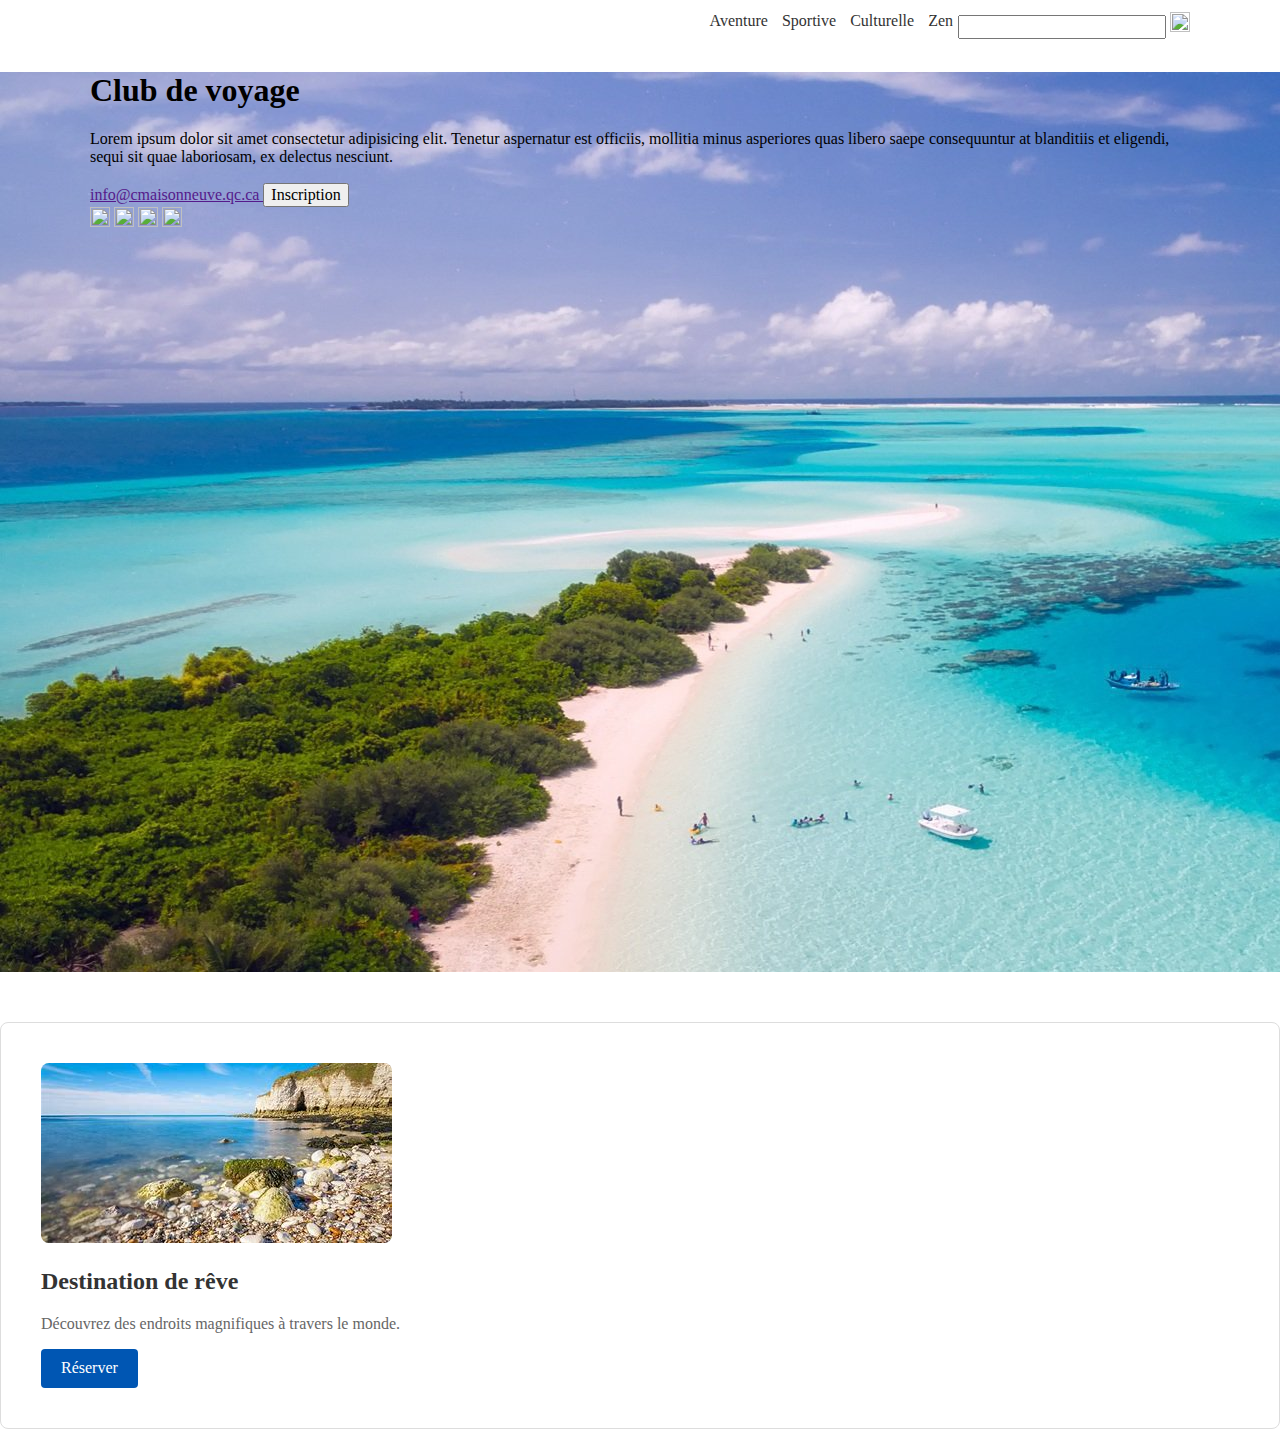
==== index.htm @ 4a324b79 "depot des ressources general" ====
<!DOCTYPE html>
<html lang="en">
<head>
    <meta charset="UTF-8">
    <meta name="viewport" content="width=device-width, initial-scale=1.0">
    <title>4W4-Voyage</title>
    <link rel="stylesheet" href="normalize.css">
    <link rel="stylesheet" href="style.css">
</head>
<body>
    <header>
        <div class="entete global">
            <figure class="entete__logo">
                <img src="" alt="">
            </figure>
            <div class="entete__nav">
                <nav class="entete__menu">
                    <ul class="menu">
                        <li class="menu__li">
                            <a class="menu__a" href="#">Aventure</a>
                        </li>
                        <li class="menu__li">
                            <a class="menu__a" href="#">Sportive</a>
                        </li>
                        <li class="menu__li">
                            <a class="menu__a"  href="#">Culturelle</a>
                        </li>
                        <li class="menu__li">
                            <a  class="menu__a" href="#">Zen</a>
                        </li>
                    </ul>
                </nav>
                <div class="entete__recherche">
                    <form action="" class="recherche">
                        <input type="text" class="recherche__input">
                        <img src="https://s2.svgbox.net/hero-outline.svg?ic=search&color=000" width="20" height="20">
                    </form>
                </div>
            </div>
        </div>
    </header>
    <section class="hero">
        <div class="hero__contenu global">
            <h1 class="hero__titre">
                Club de voyage
            </h1>
            <p class="hero__description">
                Lorem ipsum dolor sit amet consectetur adipisicing elit. Tenetur aspernatur est officiis, mollitia minus asperiores quas libero saepe consequuntur at blanditiis et eligendi, sequi sit quae laboriosam, ex delectus nesciunt.
            </p>
            <a href="" class="hero__courriel">
                info@cmaisonneuve.qc.ca
            </a>
            <button class="hero__bouton">
                Inscription
            </button>
            <div class="hero__icone-app">
                <img src="https://s2.svgbox.net/social.svg?ic=facebook&color=000000" width="20" height="20">
                <img src="https://s2.svgbox.net/social.svg?ic=linkedin&color=000000" width="20" height="20">
                <img src="https://s2.svgbox.net/social.svg?ic=paypal&color=000000" width="20" height="20">
                <img src="https://s2.svgbox.net/social.svg?ic=stackoverflow&color=000000" width="20" height="20">
            </div>
        </div>
    </section>
    <section class="galerie">
        <figure class="galerie__fig">
            <img src="" alt="">
        </figure>
    </section>
 
    <section class="promotion">
        <div class="carte carte--grande">
            <div class="carte__image">
                <img src="images/img1.jpg" alt="Image de voyage">
            </div>
            <div class="carte__contenu">
                <h2 class="carte__titre">Destination de rêve</h2>
                <p class="carte__description">Découvrez des endroits magnifiques à travers le monde.</p>
                <button class="carte__bouton carte__bouton--actif">Réserver</button>
            </div>
        </div>
    </section>
</body>
</html>
---- style.css ----
@charset "UTF-8";
/*
Theme Name: 4W4 - Eddy Martin
Theme URI: https://referenced.ca
Author: Eddy Martin
Author URI: https://github.com/eddytuto
Description: Thème de base développer dans le cadre du cours 4W4
Version: 1.0
Tested up to: 6.2
Requires PHP: 7.0
License: GNU General Public License v2 or later
License URI: http://www.gnu.org/licenses/gpl-2.0.html
Text Domain: 4w4-eddy
*/
/* /////////////////////
Les Variables
//////////////////////// */
/* /////////////////////////
Les composants
/////////////////////////// */
/* /////////////////////////////////////////// menu principal */
.menu {
  margin: 0;
  padding: 0;
  list-style-type: none;
}
.menu__li {
  display: inline-block;
}
.menu__a {
  color: #333;
  text-decoration: none;
  padding: 2px 5px;
}

/* *******************
Le composant .carte
********************** */
.carte {
  border: 1px solid #ddd;
  padding: 20px;
  border-radius: 8px;
}
.carte--grande {
  padding: 40px;
}
.carte__image img {
  max-width: 100%;
  border-radius: 8px;
}
.carte__contenu {
  margin-top: 15px;
}
.carte__titre {
  font-size: 24px;
  color: #333;
}
.carte__description {
  font-size: 16px;
  color: #666;
}
.carte__bouton {
  padding: 10px 20px;
  background-color: #007bff;
  color: #fff;
  border: none;
  border-radius: 4px;
  cursor: pointer;
}
.carte__bouton--actif {
  background-color: #0056b3;
}
.carte__bouton:hover {
  background-color: #0056b3;
}

/* /////////////////////////
Layout 
/////////////////////////// */
.global {
  margin: 0 auto;
  max-width: 1100px;
}

.hero {
  min-height: 100vh;
  background-image: url("images/maldives.jpg");
}

.entete {
  display: flex;
  justify-content: space-between;
  align-items: center;
}
.entete__nav {
  display: flex;
}/*# sourceMappingURL=style.css.map */
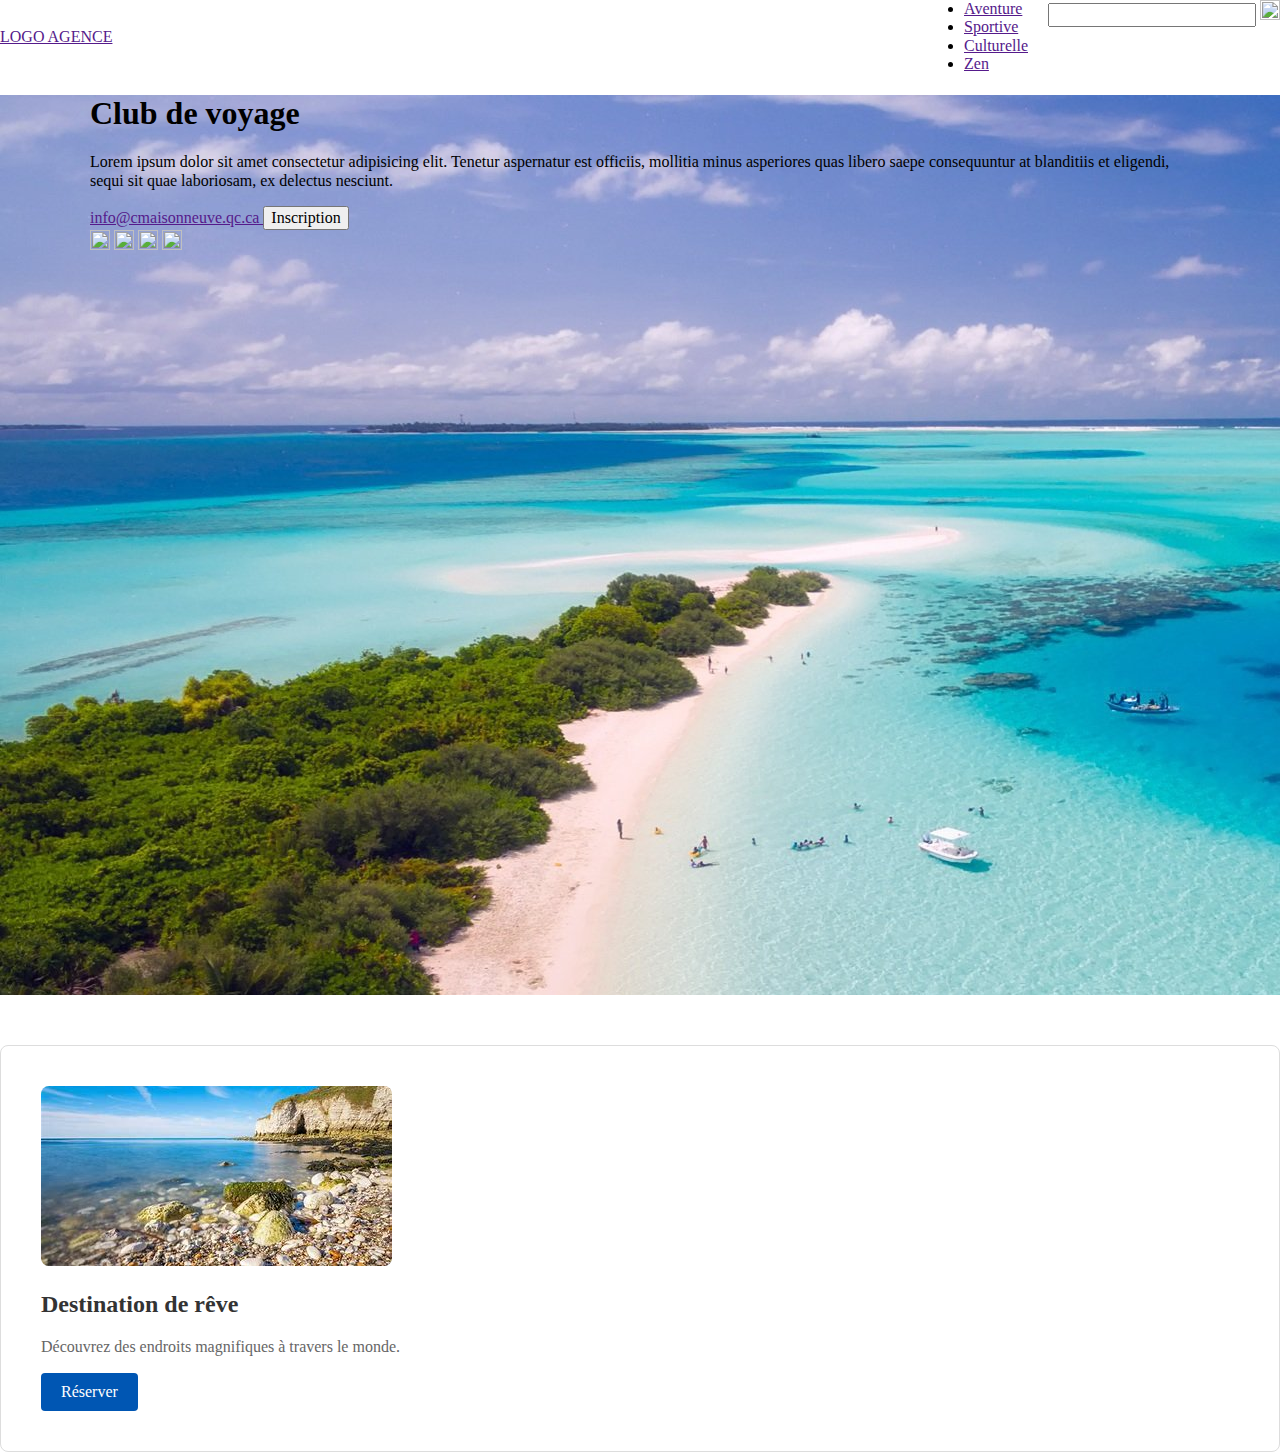
==== commit 7f96a7fd: "change header" ====
--- a/index.htm
+++ b/index.htm
@@ -5,11 +5,26 @@
     <meta name="viewport" content="width=device-width, initial-scale=1.0">
     <title>4W4-Voyage</title>
     <link rel="stylesheet" href="normalize.css">
-    <link rel="stylesheet" href="style.css">
+    <!--link rel="stylesheet" href="style.css"-->
+    <link rel="stylesheet" href="assets/css/style.css">
 </head>
 <body>
-    <header>
-        <div class="entete global">
+    <header class="header">
+        <a href=""> LOGO AGENCE</a>
+        <div class="header__nav">
+            <nav class="nav">
+                    <li class="nav__item" ><a class="nav_link nav_link-active" href="">Aventure</a></li>
+                    <li class="nav__item" ><a class="nav_link" href="">Sportive</a></li>
+                    <li class="nav__item" ><a class="nav_link" href="">Culturelle</a></li>
+                    <li class="nav__item" ><a class="nav_link" href="">Zen</a></li>
+                </ul>
+            </nav>
+            <form action="" class="header__search">
+                <input type="text" class="recherche__input">
+                <img src="https://s2.svgbox.net/hero-outline.svg?ic=search&color=000" width="20" height="20">
+            </form>
+        </div>
+        <!-- <div class="entete global">
             <figure class="entete__logo">
                 <img src="" alt="">
             </figure>
@@ -37,7 +52,7 @@
                     </form>
                 </div>
             </div>
-        </div>
+        </div> -->
     </header>
     <section class="hero">
         <div class="hero__contenu global">
--- a/assets/css/style.css
+++ b/assets/css/style.css
@@ -0,0 +1,82 @@
+/*
+Theme Name: TekGeek_dev
+Theme URI: 
+Author: Mathieu Nicolas
+Author URI: https://github.com/TekGeekdev/wp-club-de-voyage
+Description: theme wordpress tp-01
+Version: 1.0
+Tested up to: 6.2
+Requires PHP: 7.0
+License: GNU General Public License v2 or later
+License URI: http://www.gnu.org/licenses/gpl-2.0.html
+Text Domain: 4w4-eddy
+*/
+/* /////////////////////
+Les Variables
+//////////////////////// */
+/* /////////////////////////
+Les composants
+/////////////////////////// */
+/* *******************
+Le composant .carte
+********************** */
+.carte {
+  border: 1px solid #ddd;
+  padding: 20px;
+  border-radius: 8px;
+}
+.carte--grande {
+  padding: 40px;
+}
+.carte__image img {
+  max-width: 100%;
+  border-radius: 8px;
+}
+.carte__contenu {
+  margin-top: 15px;
+}
+.carte__titre {
+  font-size: 24px;
+  color: #333;
+}
+.carte__description {
+  font-size: 16px;
+  color: #666;
+}
+.carte__bouton {
+  padding: 10px 20px;
+  background-color: #007bff;
+  color: #fff;
+  border: none;
+  border-radius: 4px;
+  cursor: pointer;
+}
+.carte__bouton--actif {
+  background-color: #0056b3;
+}
+.carte__bouton:hover {
+  background-color: #0056b3;
+}
+
+/* /////////////////////////
+Layout 
+/////////////////////////// */
+.global {
+  margin: 0 auto;
+  max-width: 1100px;
+}
+
+.hero {
+  min-height: 100vh;
+  background-image: url("../images/maldives.jpg");
+}
+
+.header {
+  display: flex;
+  justify-content: space-between;
+  align-items: center;
+}
+.header__nav {
+  display: flex;
+  gap: 20px;
+}/*# sourceMappingURL=style.css.map */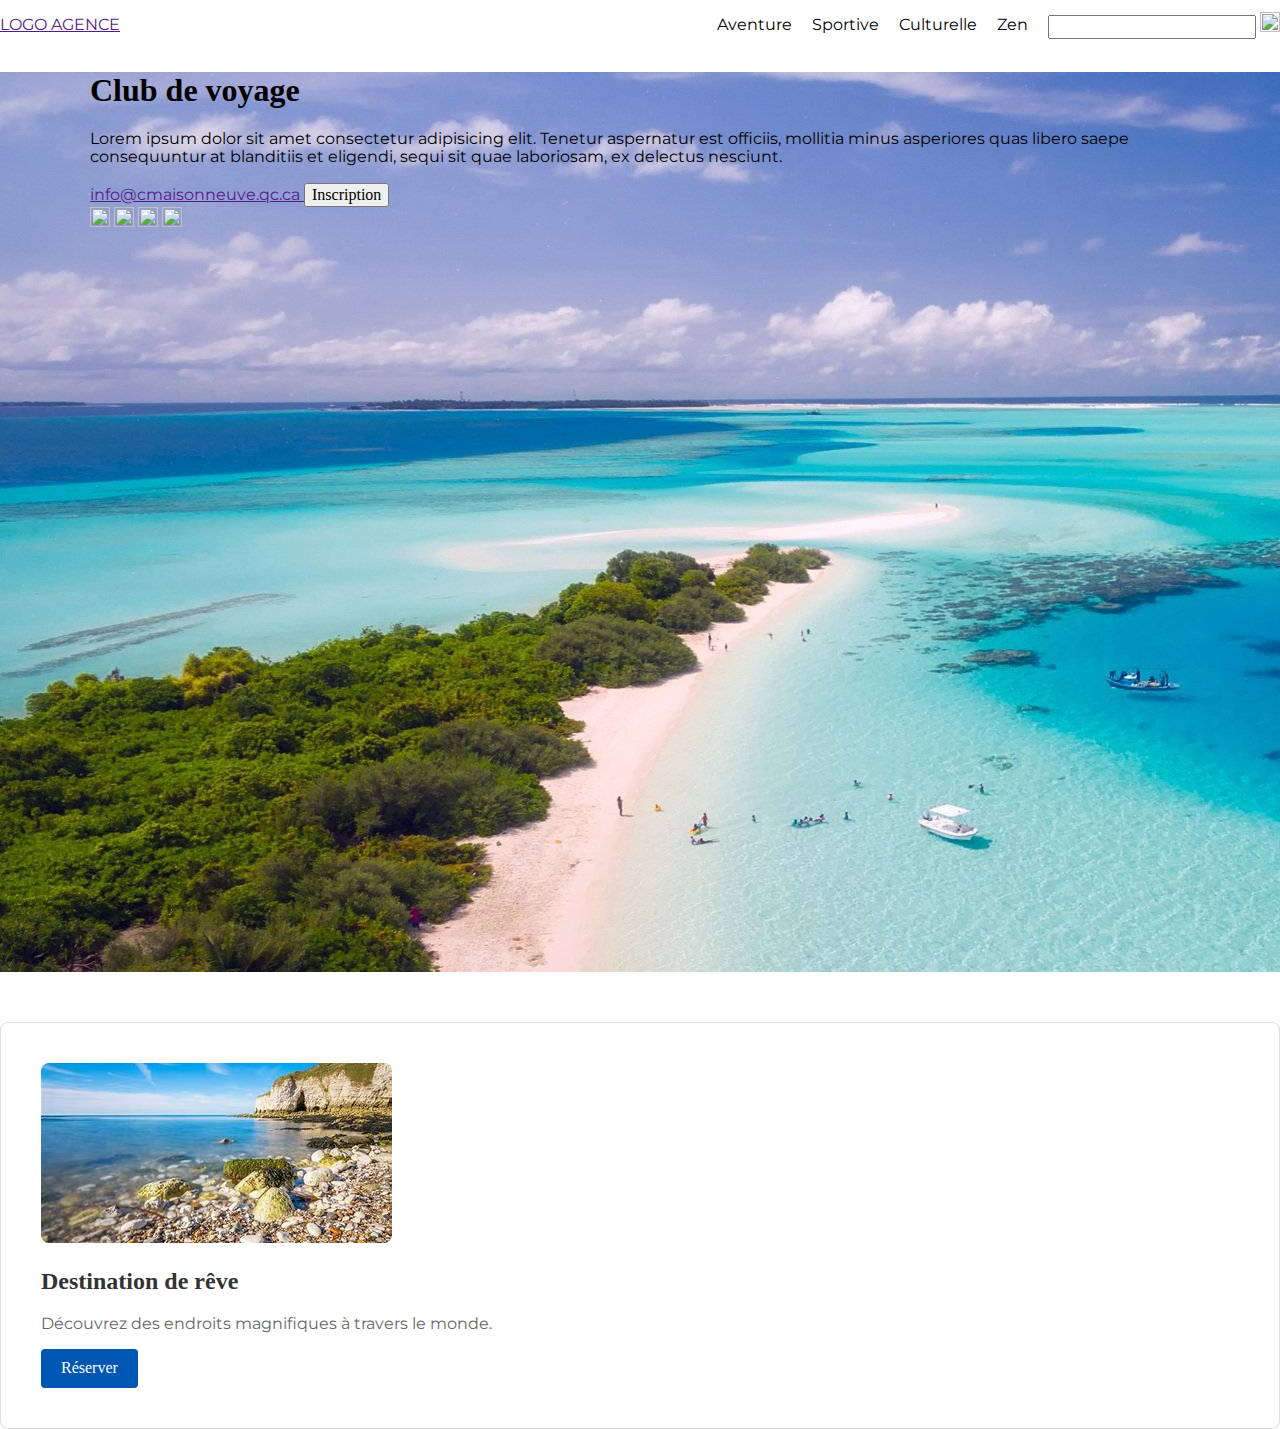
==== commit cd392e00: "ajout fichier global" ====
--- a/index.htm
+++ b/index.htm
@@ -7,12 +7,16 @@
     <link rel="stylesheet" href="normalize.css">
     <!--link rel="stylesheet" href="style.css"-->
     <link rel="stylesheet" href="assets/css/style.css">
+    <link rel="preconnect" href="https://fonts.googleapis.com">
+<link rel="preconnect" href="https://fonts.gstatic.com" crossorigin>
+<link href="https://fonts.googleapis.com/css2?family=Montserrat:ital,wght@0,100..900;1,100..900&family=Sriracha&display=swap" rel="stylesheet">
 </head>
 <body>
     <header class="header">
         <a href=""> LOGO AGENCE</a>
         <div class="header__nav">
             <nav class="nav">
+                <ul class="nav_list">
                     <li class="nav__item" ><a class="nav_link nav_link-active" href="">Aventure</a></li>
                     <li class="nav__item" ><a class="nav_link" href="">Sportive</a></li>
                     <li class="nav__item" ><a class="nav_link" href="">Culturelle</a></li>
@@ -24,35 +28,6 @@
                 <img src="https://s2.svgbox.net/hero-outline.svg?ic=search&color=000" width="20" height="20">
             </form>
         </div>
-        <!-- <div class="entete global">
-            <figure class="entete__logo">
-                <img src="" alt="">
-            </figure>
-            <div class="entete__nav">
-                <nav class="entete__menu">
-                    <ul class="menu">
-                        <li class="menu__li">
-                            <a class="menu__a" href="#">Aventure</a>
-                        </li>
-                        <li class="menu__li">
-                            <a class="menu__a" href="#">Sportive</a>
-                        </li>
-                        <li class="menu__li">
-                            <a class="menu__a"  href="#">Culturelle</a>
-                        </li>
-                        <li class="menu__li">
-                            <a  class="menu__a" href="#">Zen</a>
-                        </li>
-                    </ul>
-                </nav>
-                <div class="entete__recherche">
-                    <form action="" class="recherche">
-                        <input type="text" class="recherche__input">
-                        <img src="https://s2.svgbox.net/hero-outline.svg?ic=search&color=000" width="20" height="20">
-                    </form>
-                </div>
-            </div>
-        </div> -->
     </header>
     <section class="hero">
         <div class="hero__contenu global">
--- a/assets/css/style.css
+++ b/assets/css/style.css
@@ -12,11 +12,36 @@
 Text Domain: 4w4-eddy
 */
 /* /////////////////////
+Les Bases
+//////////////////////// */
+a, p {
+  font-family: "Montserrat", serif;
+  font-style: normal;
+}
+
+h1 .sriracha-regular, h2 .sriracha-regular, h3 .sriracha-regular, h4 .sriracha-regular {
+  font-family: "Sriracha", serif;
+  font-weight: 400;
+  font-style: normal;
+}
+
+/* /////////////////////
 Les Variables
 //////////////////////// */
 /* /////////////////////////
 Les composants
 /////////////////////////// */
+.nav_list {
+  display: flex;
+  gap: 20px;
+  list-style-type: none;
+}
+
+.nav_link {
+  text-decoration: none;
+  color: black;
+}
+
 /* *******************
 Le composant .carte
 ********************** */
@@ -79,4 +104,5 @@
 .header__nav {
   display: flex;
   gap: 20px;
+  align-items: center;
 }/*# sourceMappingURL=style.css.map */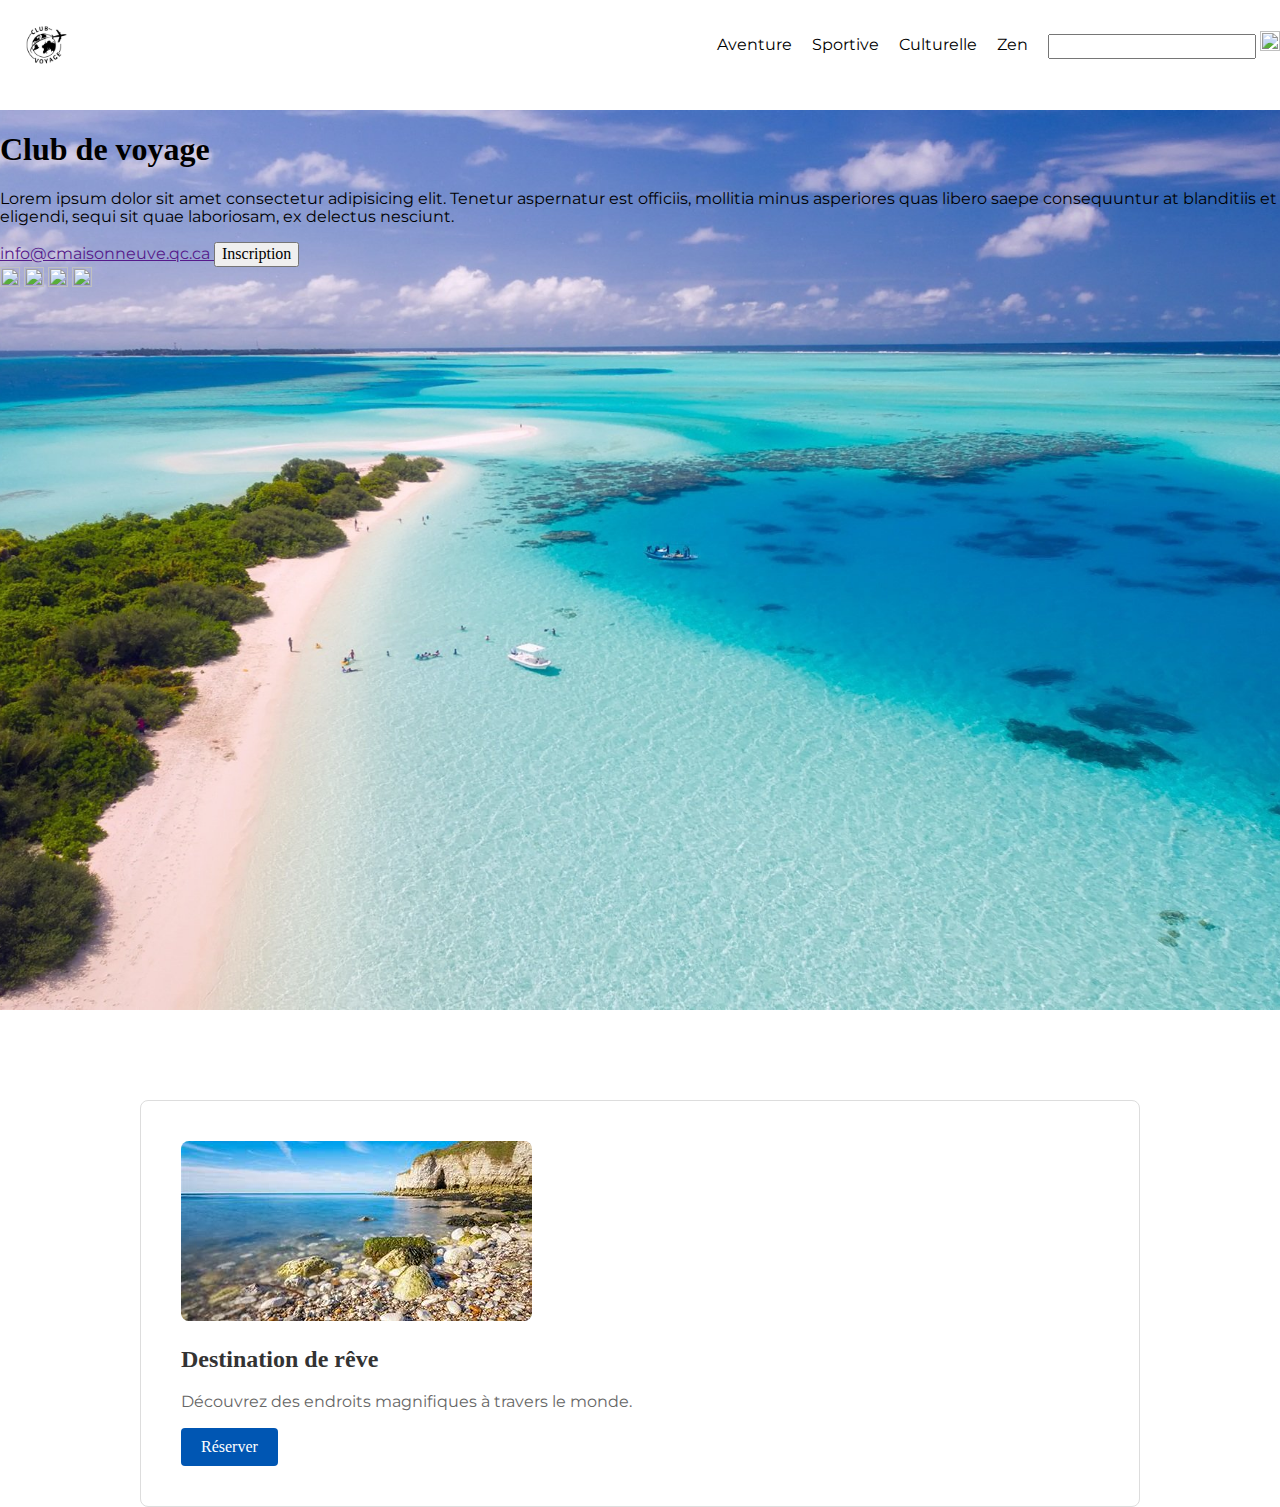
==== commit 2469a737: "update header" ====
--- a/index.htm
+++ b/index.htm
@@ -11,9 +11,9 @@
 <link rel="preconnect" href="https://fonts.gstatic.com" crossorigin>
 <link href="https://fonts.googleapis.com/css2?family=Montserrat:ital,wght@0,100..900;1,100..900&family=Sriracha&display=swap" rel="stylesheet">
 </head>
-<body>
+<body class="wrapper">
     <header class="header">
-        <a href=""> LOGO AGENCE</a>
+        <img class="header__logo" src="assets/images/Club.png" alt="logo du site">
         <div class="header__nav">
             <nav class="nav">
                 <ul class="nav_list">
@@ -29,45 +29,46 @@
             </form>
         </div>
     </header>
-    <section class="hero">
-        <div class="hero__contenu global">
-            <h1 class="hero__titre">
-                Club de voyage
-            </h1>
-            <p class="hero__description">
-                Lorem ipsum dolor sit amet consectetur adipisicing elit. Tenetur aspernatur est officiis, mollitia minus asperiores quas libero saepe consequuntur at blanditiis et eligendi, sequi sit quae laboriosam, ex delectus nesciunt.
-            </p>
-            <a href="" class="hero__courriel">
-                info@cmaisonneuve.qc.ca
-            </a>
-            <button class="hero__bouton">
-                Inscription
-            </button>
-            <div class="hero__icone-app">
-                <img src="https://s2.svgbox.net/social.svg?ic=facebook&color=000000" width="20" height="20">
-                <img src="https://s2.svgbox.net/social.svg?ic=linkedin&color=000000" width="20" height="20">
-                <img src="https://s2.svgbox.net/social.svg?ic=paypal&color=000000" width="20" height="20">
-                <img src="https://s2.svgbox.net/social.svg?ic=stackoverflow&color=000000" width="20" height="20">
+    <main>
+        <section class="hero full-bleed">
+            <div class="hero__contenu">
+                <h1 class="hero__titre">
+                    Club de voyage
+                </h1>
+                <p class="hero__description">
+                    Lorem ipsum dolor sit amet consectetur adipisicing elit. Tenetur aspernatur est officiis, mollitia minus asperiores quas libero saepe consequuntur at blanditiis et eligendi, sequi sit quae laboriosam, ex delectus nesciunt.
+                </p>
+                <a href="" class="hero__courriel">
+                    info@cmaisonneuve.qc.ca
+                </a>
+                <button class="hero__bouton">
+                    Inscription
+                </button>
+                <div class="hero__icone-app">
+                    <img src="https://s2.svgbox.net/social.svg?ic=facebook&color=000000" width="20" height="20">
+                    <img src="https://s2.svgbox.net/social.svg?ic=linkedin&color=000000" width="20" height="20">
+                    <img src="https://s2.svgbox.net/social.svg?ic=paypal&color=000000" width="20" height="20">
+                    <img src="https://s2.svgbox.net/social.svg?ic=stackoverflow&color=000000" width="20" height="20">
+                </div>
             </div>
-        </div>
-    </section>
-    <section class="galerie">
-        <figure class="galerie__fig">
-            <img src="" alt="">
-        </figure>
-    </section>
- 
-    <section class="promotion">
-        <div class="carte carte--grande">
-            <div class="carte__image">
-                <img src="images/img1.jpg" alt="Image de voyage">
+        </section>
+        <section class="galerie">
+            <figure class="galerie__fig">
+                <img src="" alt="">
+            </figure>
+        </section>
+        <section class="promotion">
+            <div class="carte carte--grande">
+                <div class="carte__image">
+                    <img src="images/img1.jpg" alt="Image de voyage">
+                </div>
+                <div class="carte__contenu">
+                    <h2 class="carte__titre">Destination de rêve</h2>
+                    <p class="carte__description">Découvrez des endroits magnifiques à travers le monde.</p>
+                    <button class="carte__bouton carte__bouton--actif">Réserver</button>
+                </div>
             </div>
-            <div class="carte__contenu">
-                <h2 class="carte__titre">Destination de rêve</h2>
-                <p class="carte__description">Découvrez des endroits magnifiques à travers le monde.</p>
-                <button class="carte__bouton carte__bouton--actif">Réserver</button>
-            </div>
-        </div>
-    </section>
+        </section>
+    </main>
 </body>
 </html>--- a/assets/css/style.css
+++ b/assets/css/style.css
@@ -1,3 +1,4 @@
+@charset "UTF-8";
 /*
 Theme Name: TekGeek_dev
 Theme URI: 
@@ -83,12 +84,39 @@
   background-color: #0056b3;
 }
 
+.hero {
+  min-height: 100vh;
+  width: 100%;
+  background-size: cover;
+  background-position: center;
+  margin: 0; /* Supprime les marges éventuelles */
+}
+
 /* /////////////////////////
 Layout 
 /////////////////////////// */
-.global {
-  margin: 0 auto;
-  max-width: 1100px;
+body {
+  display: grid;
+  grid-template-columns: 1fr min(100% - 40px, 1000px) 1fr;
+  gap: 20px;
+}
+
+body > * {
+  grid-column: 1/-1;
+}
+
+main {
+  display: grid;
+  grid-template-columns: subgrid;
+  gap: 20px;
+}
+
+main > * {
+  grid-column: 2;
+}
+
+.full-bleed {
+  grid-column: 1/-1;
 }
 
 .hero {
@@ -101,6 +129,9 @@
   justify-content: space-between;
   align-items: center;
 }
+.header__logo {
+  max-width: 90px;
+}
 .header__nav {
   display: flex;
   gap: 20px;
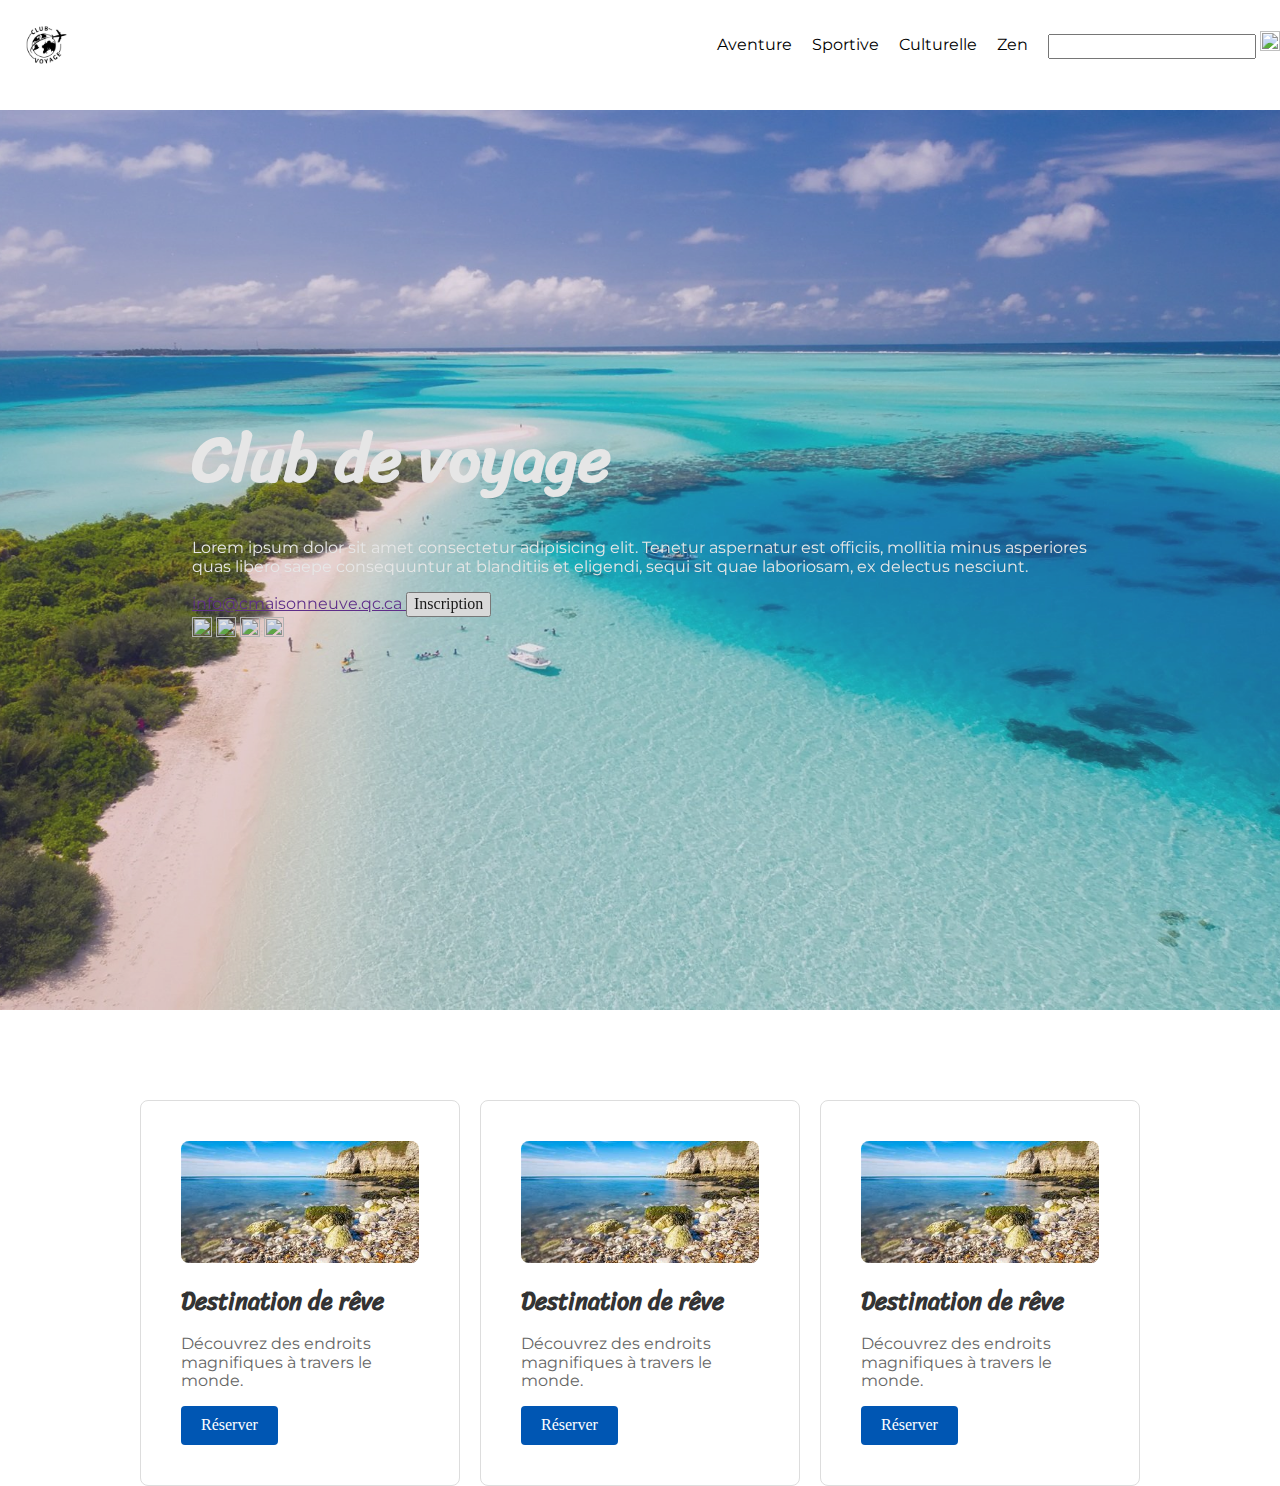
==== commit 2b4a53b4: "update hero and cards" ====
--- a/index.htm
+++ b/index.htm
@@ -57,10 +57,30 @@
                 <img src="" alt="">
             </figure>
         </section>
-        <section class="promotion">
+        <section class="grid_cartes">
             <div class="carte carte--grande">
                 <div class="carte__image">
-                    <img src="images/img1.jpg" alt="Image de voyage">
+                    <img src="assets/images/img1.jpg" alt="Image de voyage">
+                </div>
+                <div class="carte__contenu">
+                    <h2 class="carte__titre">Destination de rêve</h2>
+                    <p class="carte__description">Découvrez des endroits magnifiques à travers le monde.</p>
+                    <button class="carte__bouton carte__bouton--actif">Réserver</button>
+                </div>
+            </div>
+            <div class="carte carte--grande">
+                <div class="carte__image">
+                    <img src="assets/images/img1.jpg" alt="Image de voyage">
+                </div>
+                <div class="carte__contenu">
+                    <h2 class="carte__titre">Destination de rêve</h2>
+                    <p class="carte__description">Découvrez des endroits magnifiques à travers le monde.</p>
+                    <button class="carte__bouton carte__bouton--actif">Réserver</button>
+                </div>
+            </div>
+            <div class="carte carte--grande">
+                <div class="carte__image">
+                    <img src="assets/images/img1.jpg" alt="Image de voyage">
                 </div>
                 <div class="carte__contenu">
                     <h2 class="carte__titre">Destination de rêve</h2>
--- a/assets/css/style.css
+++ b/assets/css/style.css
@@ -1,4 +1,3 @@
-@charset "UTF-8";
 /*
 Theme Name: TekGeek_dev
 Theme URI: 
@@ -20,10 +19,8 @@
   font-style: normal;
 }
 
-h1 .sriracha-regular, h2 .sriracha-regular, h3 .sriracha-regular, h4 .sriracha-regular {
+h1, h2, h3, h3 {
   font-family: "Sriracha", serif;
-  font-weight: 400;
-  font-style: normal;
 }
 
 /* /////////////////////
@@ -85,11 +82,26 @@
 }
 
 .hero {
+  position: relative;
   min-height: 100vh;
   width: 100%;
+  background-image: url("../images/maldives.jpg");
   background-size: cover;
   background-position: center;
-  margin: 0; /* Supprime les marges éventuelles */
+  margin: 0;
+  filter: contrast(80%);
+}
+.hero__contenu {
+  position: absolute;
+  top: 30%;
+  left: 15%;
+  max-width: 900px;
+  margin-inline: auto;
+  color: white;
+}
+
+.hero__titre {
+  font-size: 4rem;
 }
 
 /* /////////////////////////
@@ -119,9 +131,10 @@
   grid-column: 1/-1;
 }
 
-.hero {
-  min-height: 100vh;
-  background-image: url("../images/maldives.jpg");
+.grid_cartes {
+  display: grid;
+  grid-template-columns: repeat(auto-fit, minmax(40ch, 1fr));
+  gap: 20px;
 }
 
 .header {
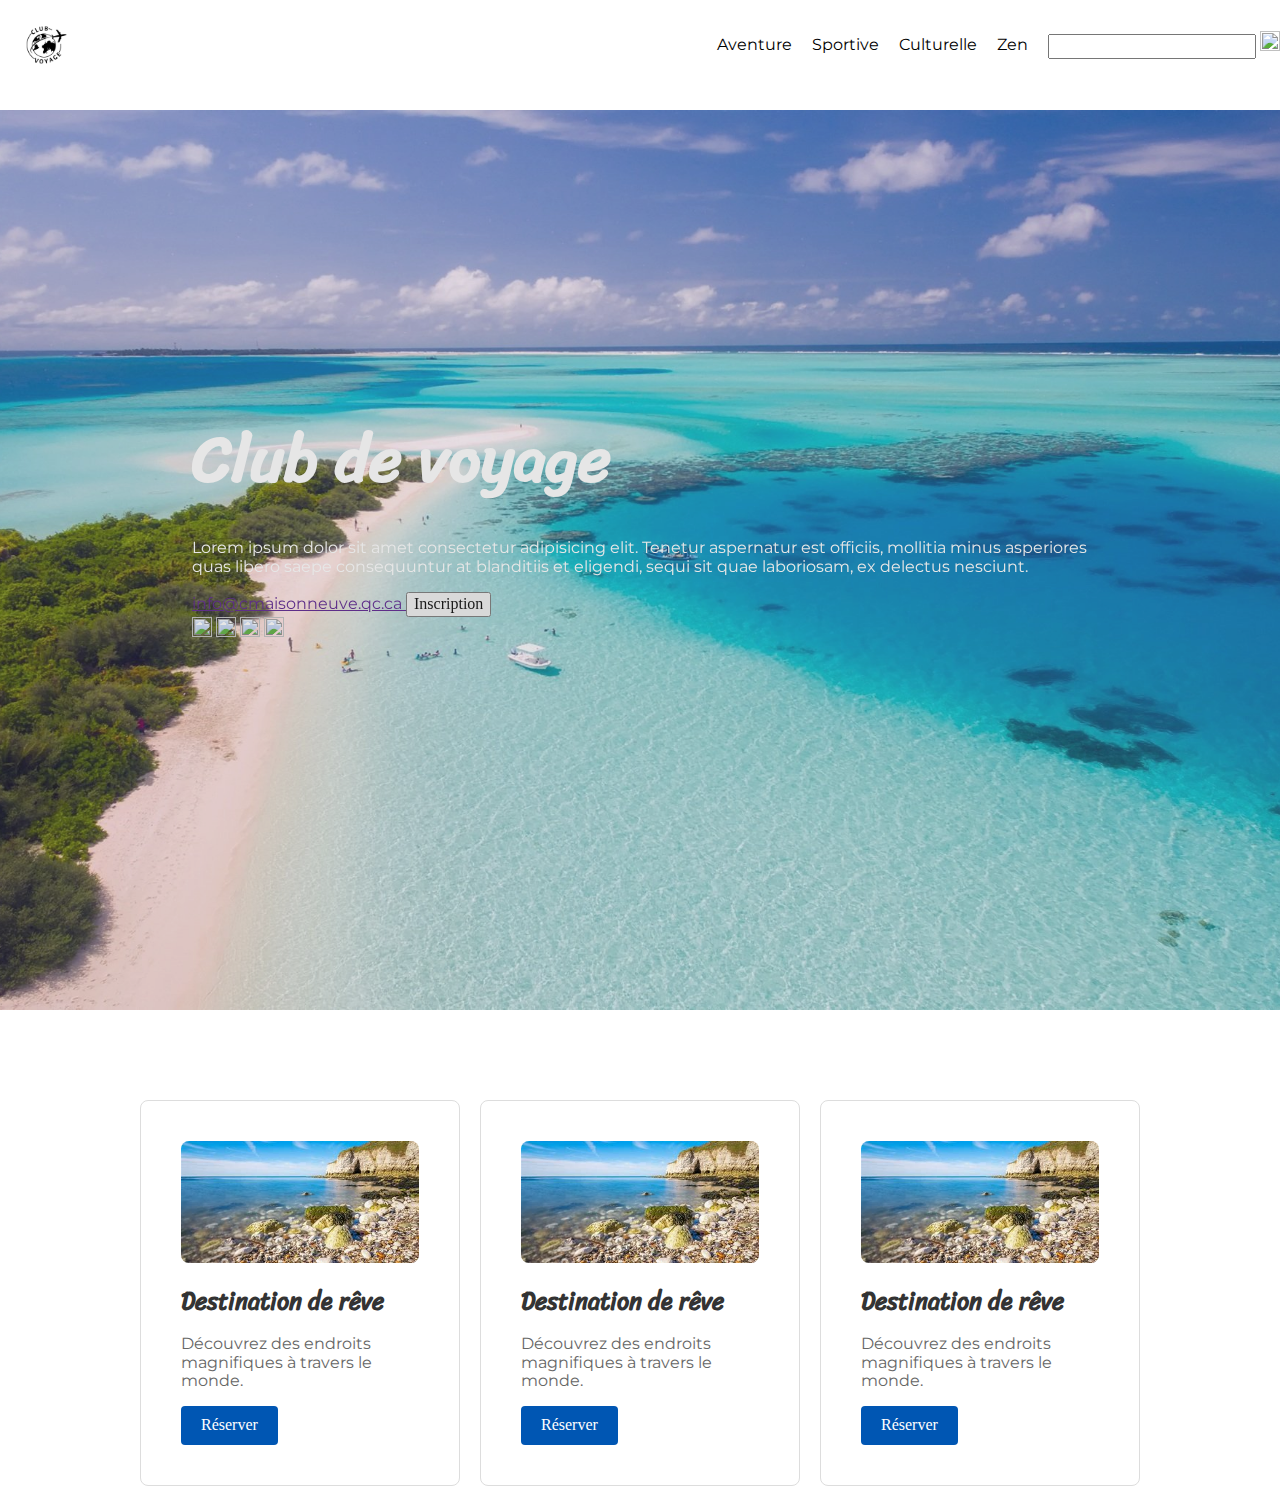
==== commit 556d3dd4: "add mobile menu" ====
--- a/index.htm
+++ b/index.htm
@@ -14,7 +14,9 @@
 <body class="wrapper">
     <header class="header">
         <img class="header__logo" src="assets/images/Club.png" alt="logo du site">
+        <input type="checkbox" class="header__check">
         <div class="header__nav">
+            
             <nav class="nav">
                 <ul class="nav_list">
                     <li class="nav__item" ><a class="nav_link nav_link-active" href="">Aventure</a></li>
@@ -28,6 +30,7 @@
                 <img src="https://s2.svgbox.net/hero-outline.svg?ic=search&color=000" width="20" height="20">
             </form>
         </div>
+        
     </header>
     <main>
         <section class="hero full-bleed">
@@ -90,5 +93,8 @@
             </div>
         </section>
     </main>
+    <footer>
+        
+    </footer>
 </body>
 </html>--- a/assets/css/style.css
+++ b/assets/css/style.css
@@ -1,3 +1,4 @@
+@charset "UTF-8";
 /*
 Theme Name: TekGeek_dev
 Theme URI: 
@@ -141,6 +142,8 @@
   display: flex;
   justify-content: space-between;
   align-items: center;
+  position: relative;
+  z-index: 1000;
 }
 .header__logo {
   max-width: 90px;
@@ -149,4 +152,47 @@
   display: flex;
   gap: 20px;
   align-items: center;
+}
+
+.header__check {
+  display: none;
+}
+
+@media screen and (max-width: 850px) {
+  .header:has(.header__check:not(:checked)) .header__nav {
+    display: none;
+  }
+  .header:has(.header__check:checked) .header__nav {
+    position: fixed;
+    top: 0;
+    left: 0;
+    width: 100vw;
+    height: 100vh;
+    background-color: white;
+    display: flex;
+    flex-direction: column;
+    justify-content: center;
+    align-items: center;
+    z-index: 999;
+  }
+  .header__check {
+    appearance: none;
+    display: block;
+    cursor: pointer;
+    z-index: 1001;
+  }
+  .header__check::after {
+    content: " ☱ Menu";
+  }
+  .nav_list {
+    flex-direction: column;
+    align-items: center;
+    gap: 2rem;
+  }
+  .nav__item {
+    font-size: 1.5rem;
+  }
+  .header__search {
+    margin-top: 2rem;
+  }
 }/*# sourceMappingURL=style.css.map */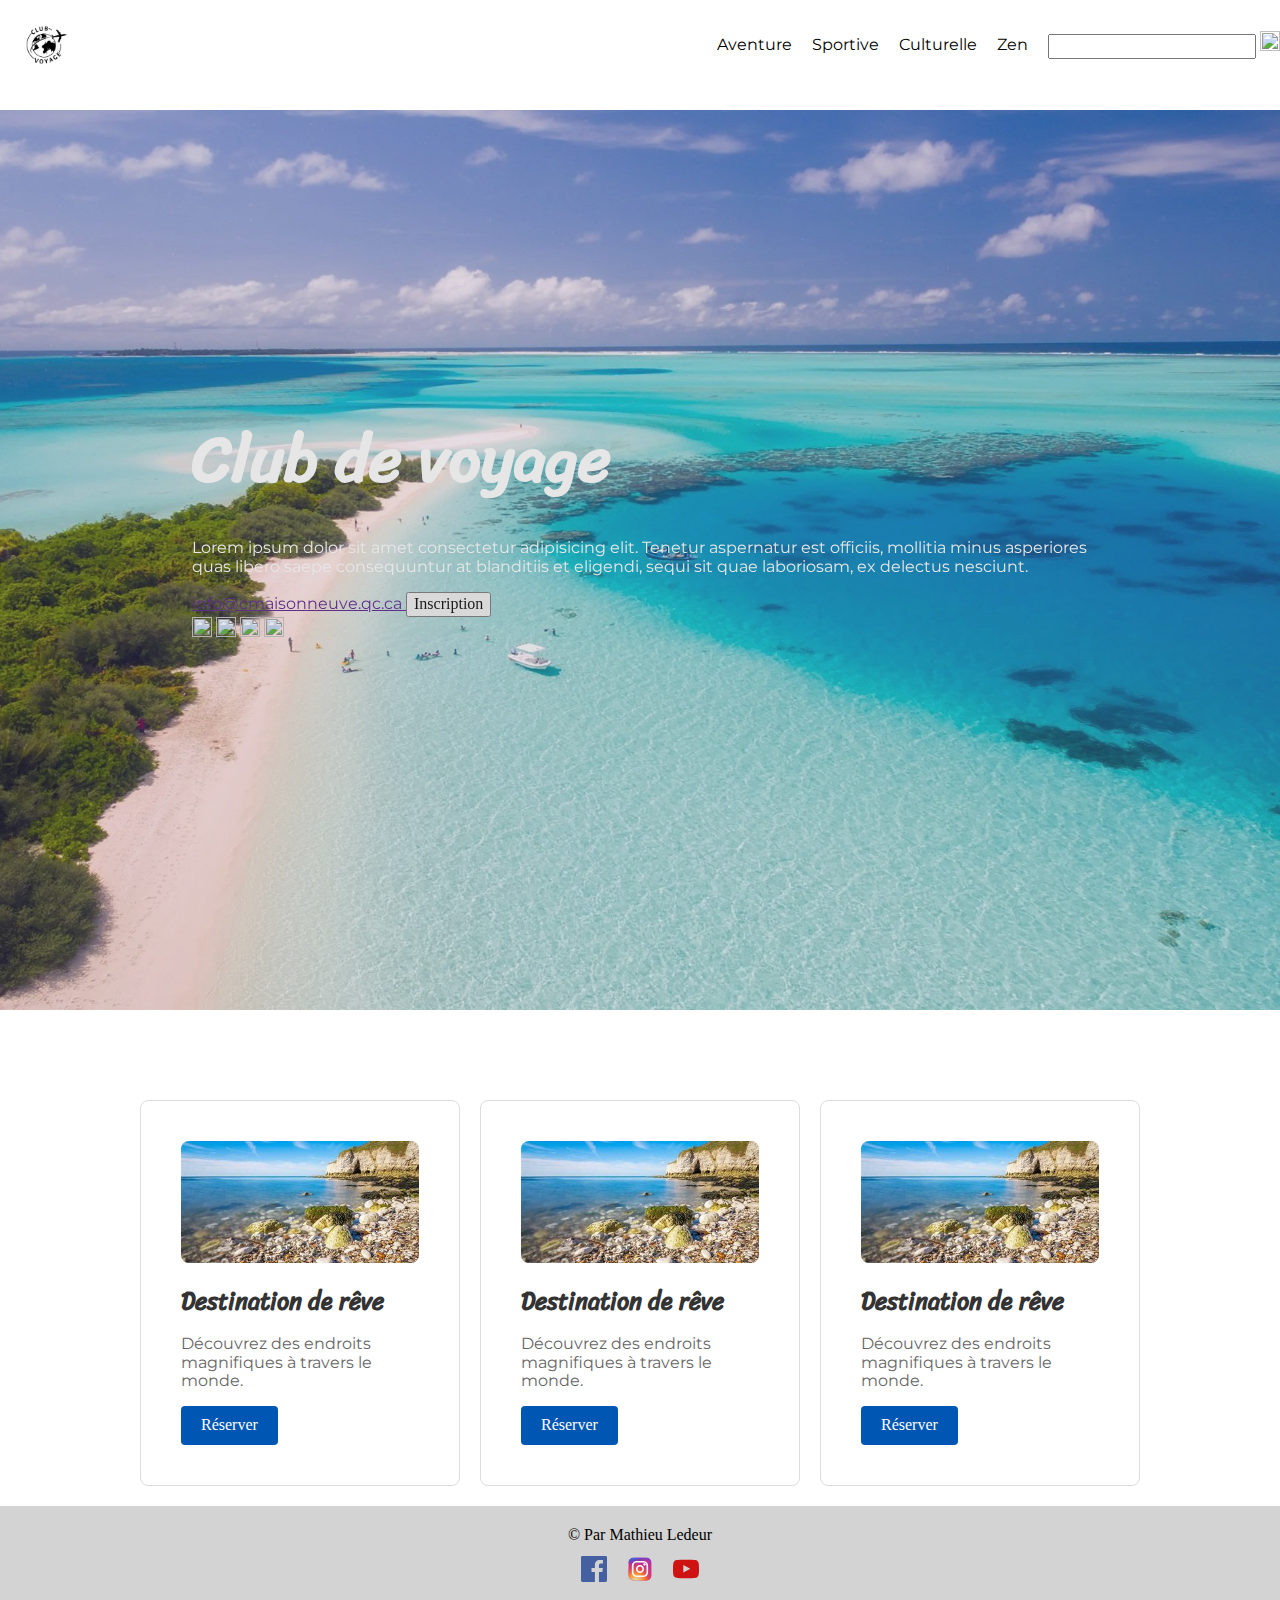
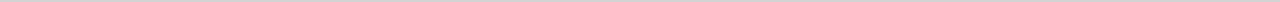
==== commit ce883e0e: "add footer" ====
--- a/index.htm
+++ b/index.htm
@@ -1,28 +1,31 @@
 <!DOCTYPE html>
 <html lang="en">
+
 <head>
     <meta charset="UTF-8">
     <meta name="viewport" content="width=device-width, initial-scale=1.0">
     <title>4W4-Voyage</title>
     <link rel="stylesheet" href="normalize.css">
-    <!--link rel="stylesheet" href="style.css"-->
     <link rel="stylesheet" href="assets/css/style.css">
     <link rel="preconnect" href="https://fonts.googleapis.com">
-<link rel="preconnect" href="https://fonts.gstatic.com" crossorigin>
-<link href="https://fonts.googleapis.com/css2?family=Montserrat:ital,wght@0,100..900;1,100..900&family=Sriracha&display=swap" rel="stylesheet">
+    <link rel="preconnect" href="https://fonts.gstatic.com" crossorigin>
+    <link
+        href="https://fonts.googleapis.com/css2?family=Montserrat:ital,wght@0,100..900;1,100..900&family=Sriracha&display=swap"
+        rel="stylesheet">
 </head>
+
 <body class="wrapper">
     <header class="header">
         <img class="header__logo" src="assets/images/Club.png" alt="logo du site">
         <input type="checkbox" class="header__check">
         <div class="header__nav">
-            
+
             <nav class="nav">
                 <ul class="nav_list">
-                    <li class="nav__item" ><a class="nav_link nav_link-active" href="">Aventure</a></li>
-                    <li class="nav__item" ><a class="nav_link" href="">Sportive</a></li>
-                    <li class="nav__item" ><a class="nav_link" href="">Culturelle</a></li>
-                    <li class="nav__item" ><a class="nav_link" href="">Zen</a></li>
+                    <li class="nav__item"><a class="nav_link nav_link-active" href="">Aventure</a></li>
+                    <li class="nav__item"><a class="nav_link" href="">Sportive</a></li>
+                    <li class="nav__item"><a class="nav_link" href="">Culturelle</a></li>
+                    <li class="nav__item"><a class="nav_link" href="">Zen</a></li>
                 </ul>
             </nav>
             <form action="" class="header__search">
@@ -30,7 +33,7 @@
                 <img src="https://s2.svgbox.net/hero-outline.svg?ic=search&color=000" width="20" height="20">
             </form>
         </div>
-        
+
     </header>
     <main>
         <section class="hero full-bleed">
@@ -39,7 +42,9 @@
                     Club de voyage
                 </h1>
                 <p class="hero__description">
-                    Lorem ipsum dolor sit amet consectetur adipisicing elit. Tenetur aspernatur est officiis, mollitia minus asperiores quas libero saepe consequuntur at blanditiis et eligendi, sequi sit quae laboriosam, ex delectus nesciunt.
+                    Lorem ipsum dolor sit amet consectetur adipisicing elit. Tenetur aspernatur est officiis, mollitia
+                    minus asperiores quas libero saepe consequuntur at blanditiis et eligendi, sequi sit quae
+                    laboriosam, ex delectus nesciunt.
                 </p>
                 <a href="" class="hero__courriel">
                     info@cmaisonneuve.qc.ca
@@ -93,8 +98,13 @@
             </div>
         </section>
     </main>
-    <footer>
-        
+    <footer class="footer">
+        <span class="footer_txt">© Par Mathieu Ledeur</span>
+        <div class="footer__social">
+            <img class="footer__social__img" src="assets/images/facebook.svg" alt="">
+            <img class="footer__social__img" src="assets/images/instagram.svg" alt="">
+            <img class="footer__social__img" src="assets/images/youtube.svg" alt="">
+        </div>
     </footer>
 </body>
 </html>--- a/assets/css/style.css
+++ b/assets/css/style.css
@@ -195,4 +195,20 @@
   .header__search {
     margin-top: 2rem;
   }
+}
+.footer {
+  text-align: center;
+  background-color: lightgray;
+  padding: 20px;
+}
+
+.footer__social {
+  display: flex;
+  justify-content: center;
+  gap: 20px;
+  margin-top: 12px;
+}
+
+.footer__social__img {
+  max-width: 26px;
 }/*# sourceMappingURL=style.css.map */